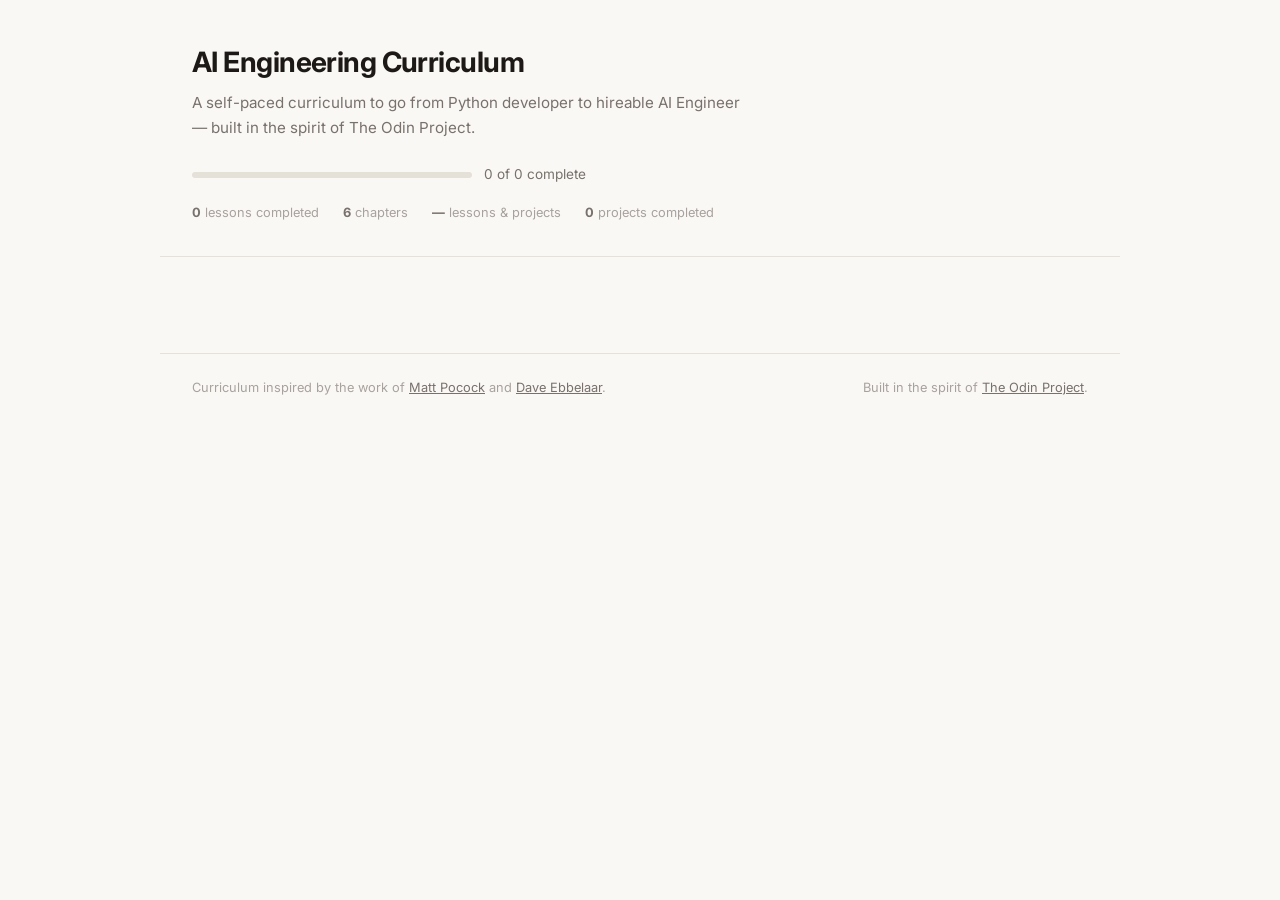
==== index.html @ b06a6607 "Add heading anchors, TOC sidebar, and fix projects-completed stat - Heading anchor links: h2/h3 in l" ====
<!DOCTYPE html>
<html lang="en">
<head>
  <meta charset="UTF-8">
  <meta name="viewport" content="width=device-width, initial-scale=1.0">
  <title>AI Engineering Curriculum</title>
  <script>if(localStorage.getItem('ai-curriculum-theme')==='dark')document.documentElement.classList.add('dark')</script>
  <link rel="preconnect" href="https://fonts.googleapis.com">
  <link rel="stylesheet" href="https://fonts.googleapis.com/css2?family=Inter:wght@400;500;600;700&display=swap">
  <style>
    :root {
      --text:        #1c1917;
      --text-muted:  #78716c;
      --text-light:  #a8a29e;
      --bg:          #faf8f5;
      --bg-alt:      #f0ede8;
      --bg-hover:    #e8e3dc;
      --border:      #e5e0d8;
      --accent:      #009485;
      --accent-dark: #007a6e;
      --success:     #16a34a;
      --success-bg:  #dcfce7;
      --success-fg:  #15803d;
      --project-bg:  #ede9fe;
      --project-fg:  #6d28d9;
      --lesson-bg:   #ccf0ec;
      --lesson-fg:   #007a6e;
      --font-ui:     'Inter', system-ui, -apple-system, sans-serif;
    }

    html.dark {
      --text:        #e2e8f0;
      --text-muted:  #94a3b8;
      --text-light:  #64748b;
      --bg:          #1f1f1e;
      --bg-alt:      #2a2a28;
      --bg-hover:    #333331;
      --border:      #3a3a38;
      --accent:      #009485;
      --accent-dark: #00c4b0;
      --success:     #4ade80;
      --success-bg:  #052e16;
      --success-fg:  #4ade80;
      --project-bg:  #1e1b4b;
      --project-fg:  #a78bfa;
      --lesson-bg:   #0a2420;
      --lesson-fg:   #009485;
    }

    *, *::before, *::after { box-sizing: border-box; margin: 0; padding: 0; }

    body {
      font-family: var(--font-ui);
      font-size: 16px;
      line-height: 1.6;
      color: var(--text);
      background: var(--bg);
      transition: background 0.2s, color 0.2s;
    }

    /* ── Theme toggle ── */
    .theme-toggle {
      position: fixed;
      top: 1rem;
      right: 1rem;
      width: 2.4rem;
      height: 2.4rem;
      border-radius: 50%;
      border: 1px solid var(--border);
      background: var(--bg-alt);
      color: var(--text-muted);
      font-size: 1rem;
      cursor: pointer;
      display: flex;
      align-items: center;
      justify-content: center;
      z-index: 200;
    }
    .theme-toggle:hover { background: var(--bg-hover); color: var(--text); }

    /* ── Site header ── */
    .site-header {
      border-bottom: 1px solid var(--border);
      padding: 2.5rem 2rem 2rem;
      max-width: 960px;
      margin: 0 auto;
    }

    .site-header h1 {
      font-size: 1.75rem;
      font-weight: 700;
      margin-bottom: 0.4rem;
      letter-spacing: -0.02em;
    }

    .site-header p {
      color: var(--text-muted);
      font-size: 0.95rem;
      max-width: 560px;
    }

    /* ── Progress bar ── */
    .progress-bar-wrap {
      margin-top: 1.5rem;
      display: flex;
      align-items: center;
      gap: 0.75rem;
      font-size: 0.85rem;
      color: var(--text-muted);
    }

    .progress-bar {
      flex: 1;
      max-width: 280px;
      height: 6px;
      background: var(--border);
      border-radius: 3px;
      overflow: hidden;
    }

    .progress-bar-fill {
      width: 0;
      height: 100%;
      background: var(--success);
      border-radius: 3px;
      transition: width 0.3s;
    }

    /* ── Main layout ── */
    .site-body {
      max-width: 960px;
      margin: 0 auto;
      padding: 2rem 2rem 4rem;
    }

    /* ── Chapter card ── */
    .chapter {
      margin-bottom: 1rem;
      border: 1px solid var(--border);
      border-radius: 8px;
      overflow: hidden;
    }

    .chapter-header {
      display: flex;
      align-items: center;
      gap: 1rem;
      padding: 1rem 1.25rem;
      background: var(--bg-alt);
      cursor: pointer;
      -webkit-user-select: none;
      user-select: none;
      border: none;
      width: 100%;
      text-align: left;
      font-family: var(--font-ui);
      color: var(--text);
    }

    .chapter-header:hover { background: var(--bg-hover); }

    .chapter-number {
      font-size: 0.7rem;
      font-weight: 700;
      text-transform: uppercase;
      letter-spacing: 0.1em;
      color: var(--text-light);
      flex-shrink: 0;
    }

    .chapter-title {
      font-size: 0.95rem;
      font-weight: 600;
      color: var(--text);
      flex: 1;
    }

    .chapter-status {
      font-size: 0.78rem;
      color: var(--text-light);
      flex-shrink: 0;
    }

    .chapter-chevron {
      font-size: 0.7rem;
      color: var(--text-light);
      transition: transform 0.2s;
      flex-shrink: 0;
    }

    .chapter.open .chapter-chevron { transform: rotate(90deg); }

    .chapter-body {
      display: none;
      border-top: 1px solid var(--border);
    }

    .chapter.open .chapter-body { display: block; }

    /* ── Chapter goal ── */
    .chapter-goal {
      padding: 0.85rem 1.25rem;
      font-size: 0.85rem;
      color: var(--text-muted);
      border-bottom: 1px solid var(--border);
      font-style: italic;
    }

    /* ── Topic ── */
    .topic { border-bottom: 1px solid var(--border); }
    .topic:last-child { border-bottom: none; }

    .topic-title {
      font-size: 0.7rem;
      font-weight: 700;
      text-transform: uppercase;
      letter-spacing: 0.08em;
      color: var(--text-light);
      padding: 0.7rem 1.25rem 0.35rem;
    }

    /* ── Item row ── */
    .item {
      display: flex;
      align-items: center;
      gap: 0.75rem;
      padding: 0.45rem 1.25rem 0.45rem 1.5rem;
    }

    .item:last-child { padding-bottom: 0.75rem; }

    .item-check {
      width: 18px;
      height: 18px;
      border: 2px solid var(--border);
      border-radius: 50%;
      flex-shrink: 0;
      display: flex;
      align-items: center;
      justify-content: center;
      font-size: 0.6rem;
      color: var(--success);
      background: var(--bg);
      transition: border-color 0.15s, background 0.15s;
    }

    .item.done .item-check {
      border-color: var(--success);
      background: var(--success-bg);
    }

    .item-badge {
      font-size: 0.65rem;
      font-weight: 700;
      text-transform: uppercase;
      letter-spacing: 0.07em;
      padding: 0.1em 0.5em;
      border-radius: 3px;
      flex-shrink: 0;
    }

    .badge-lesson         { background: var(--lesson-bg); color: var(--lesson-fg); }
    .badge-project        { background: var(--success-bg); color: var(--success-fg); }
    .badge-chapter-project{ background: var(--project-bg); color: var(--project-fg); }

    .item-link {
      font-size: 0.875rem;
      color: var(--accent);
      text-decoration: none;
      flex: 1;
    }

    .item-link:hover { color: var(--accent-dark); text-decoration: underline; }

    .item.locked .item-link  { color: var(--text-light); pointer-events: none; }
    .item.locked .item-badge { opacity: 0.4; }

    /* ── Planned chapter ── */
    .planned-note {
      padding: 1rem 1.25rem;
      font-size: 0.85rem;
      color: var(--text-light);
      font-style: italic;
    }

    /* ── Continue button ── */
    .continue-btn {
      display: none;
      align-items: center;
      gap: 0.35rem;
      background: var(--accent);
      color: #fff;
      text-decoration: none;
      border-radius: 4px;
      padding: 0.35rem 0.9rem;
      font-size: 0.82rem;
      font-weight: 600;
      white-space: nowrap;
      transition: background 0.15s;
    }
    .continue-btn:hover { background: var(--accent-dark); color: #fff; }
    .continue-btn.visible { display: inline-flex; }

    /* ── Site stats strip ── */
    .site-stats {
      margin-top: 1.1rem;
      display: flex;
      gap: 1.5rem;
      font-size: 0.8rem;
      color: var(--text-light);
    }
    .site-stats strong { color: var(--text-muted); }

    /* ── Site footer ── */
    .site-footer {
      max-width: 960px;
      margin: 0 auto;
      padding: 1.5rem 2rem 2.5rem;
      border-top: 1px solid var(--border);
      display: flex;
      align-items: center;
      justify-content: space-between;
      flex-wrap: wrap;
      gap: 0.75rem;
      font-size: 0.8rem;
      color: var(--text-light);
    }
    .site-footer a { color: var(--text-muted); }
    .site-footer a:hover { color: var(--accent); }
  </style>
</head>
<body>

<header class="site-header">
  <h1>AI Engineering Curriculum</h1>
  <p>A self-paced curriculum to go from Python developer to hireable AI Engineer — built in the spirit of The Odin Project.</p>
  <div class="progress-bar-wrap">
    <div class="progress-bar">
      <div class="progress-bar-fill" id="progress-fill"></div>
    </div>
    <span id="progress-label">0 of 0 complete</span>
    <a class="continue-btn" id="continue-btn" href="#">Continue →</a>
  </div>
  <div class="site-stats">
    <span><strong id="stat-done">0</strong> lessons completed</span>
    <span><strong>6</strong> chapters</span>
    <span><strong id="stat-total-lessons">—</strong> lessons &amp; projects</span>
    <span><strong id="stat-submissions">0</strong> projects completed</span>
  </div>
</header>

<main class="site-body" id="curriculum"></main>

<footer class="site-footer">
  <span>Curriculum inspired by the work of <a href="https://www.aihero.dev" target="_blank" rel="noopener">Matt Pocock</a> and <a href="https://www.daveebbelaar.com" target="_blank" rel="noopener">Dave Ebbelaar</a>.</span>
  <span>Built in the spirit of <a href="https://www.theodinproject.com" target="_blank" rel="noopener">The Odin Project</a>.</span>
</footer>

<script type="module">
  import { getProgress } from './assets/progress.js';
  import { initThemeToggle } from './assets/theme.js';
  initThemeToggle();

  const MANIFEST_URL = './assets/lesson-manifest.json';

  function isDone(item, progress) {
    const slug = item.file.replace('lessons/', '').replace('.html', '');
    return !!(progress[item.id] || progress[slug]);
  }

  async function init() {
    const manifest = await fetch(MANIFEST_URL).then(r => r.json());
    const progress  = getProgress();

    const container = document.getElementById('curriculum');
    let totalItems = 0;
    let doneItems  = 0;
    let doneProjects = 0;
    let firstIncomplete = null;

    manifest.chapters.forEach((chapter) => {
      const allItems = chapter.topics.flatMap(t => t.items);
      totalItems += allItems.length;
      const doneCh = allItems.filter(it => isDone(it, progress)).length;
      doneItems  += doneCh;
      doneProjects += allItems.filter(it => (it.type === 'project' || it.type === 'chapter-project') && isDone(it, progress)).length;

      if (!firstIncomplete) {
        firstIncomplete = allItems.find(it => !isDone(it, progress)) || null;
      }

      const isPlanned = chapter.status === 'planned';

      const el = document.createElement('div');
      el.className = 'chapter';
      el.innerHTML = `
        <button class="chapter-header" aria-expanded="false">
          <span class="chapter-number">Chapter ${chapter.number}</span>
          <span class="chapter-title">${chapter.title}</span>
          <span class="chapter-status">${isPlanned ? 'Coming soon' : `${doneCh}/${allItems.length}`}</span>
          <span class="chapter-chevron">▸</span>
        </button>
        <div class="chapter-body">
          ${chapter.goal ? `<div class="chapter-goal">${chapter.goal}</div>` : ''}
          ${isPlanned
            ? `<div class="planned-note">Lessons for this chapter will be added after Chapter ${chapter.number - 1} is complete.</div>`
            : chapter.topics.map(topic => renderTopic(topic, progress)).join('')
          }
        </div>
      `;

      el.querySelector('.chapter-header').addEventListener('click', () => {
        const open = el.classList.toggle('open');
        el.querySelector('.chapter-header').setAttribute('aria-expanded', open);
      });

      container.appendChild(el);
    });

    // Progress bar
    const pct = totalItems ? Math.round((doneItems / totalItems) * 100) : 0;
    document.getElementById('progress-fill').style.width = pct + '%';
    document.getElementById('progress-label').textContent = `${doneItems} of ${totalItems} complete`;

    // Stats strip
    document.getElementById('stat-done').textContent = doneItems;
    document.getElementById('stat-total-lessons').textContent = totalItems;
    document.getElementById('stat-submissions').textContent = doneProjects;

    // Continue button
    if (firstIncomplete) {
      const btn = document.getElementById('continue-btn');
      btn.href = './' + firstIncomplete.file;
      btn.classList.add('visible');
    }

    // Re-render on progress change
    window.addEventListener('progress-change', () => location.reload());
  }

function renderTopic(topic, progress) {
    const rows = topic.items.map(item => {
      const slug   = item.file.replace('lessons/', '').replace('.html', '');
      const done   = !!(progress[item.id] || progress[slug]);
      const badge  = item.type === 'chapter-project' ? 'chapter-project'
                   : item.type === 'project'         ? 'project'
                   :                                   'lesson';
      const label  = badge === 'chapter-project' ? 'Chapter Project'
                   : badge === 'project'          ? 'Project'
                   :                               'Lesson';
      return `
        <div class="item${done ? ' done' : ''}">
          <div class="item-check">${done ? '✓' : ''}</div>
          <span class="item-badge badge-${badge}">${label}</span>
          <a class="item-link" href="./${item.file}">${item.title}</a>
        </div>`;
    }).join('');

    return `
      <div class="topic">
        <div class="topic-title">${topic.title}</div>
        ${rows}
      </div>`;
  }

  init();
</script>

</body>
</html>
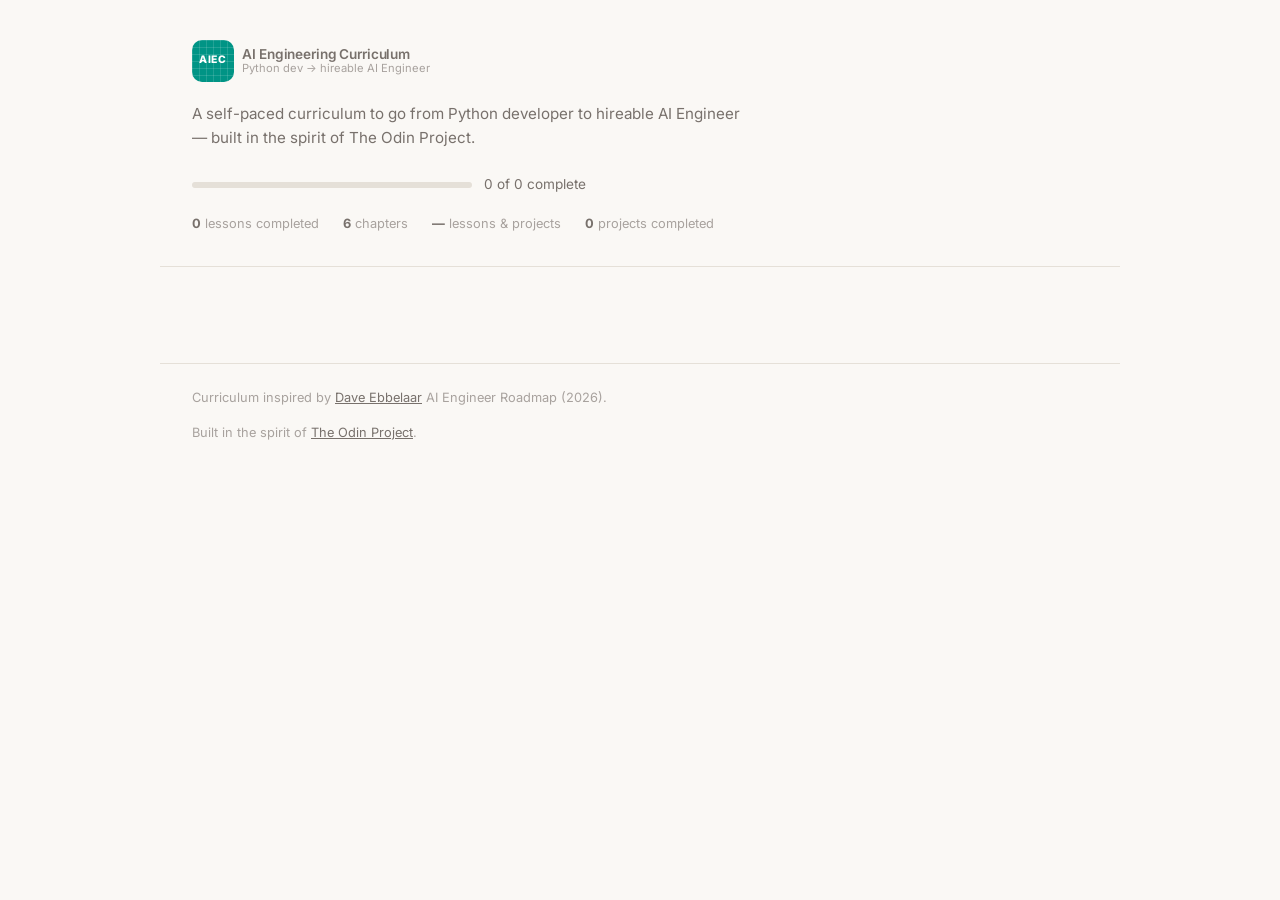
==== commit cc37bbec: "Ch1 corrections: fix token math, roles, Optional syntax, .beta, Claude structured outputs, broken li" ====
--- a/index.html
+++ b/index.html
@@ -1,53 +1,60 @@
 <!DOCTYPE html>
 <html lang="en">
+
 <head>
   <meta charset="UTF-8">
   <meta name="viewport" content="width=device-width, initial-scale=1.0">
   <title>AI Engineering Curriculum</title>
-  <script>if(localStorage.getItem('ai-curriculum-theme')==='dark')document.documentElement.classList.add('dark')</script>
+  <script>if (localStorage.getItem('ai-curriculum-theme') === 'dark') document.documentElement.classList.add('dark')</script>
   <link rel="preconnect" href="https://fonts.googleapis.com">
   <link rel="stylesheet" href="https://fonts.googleapis.com/css2?family=Inter:wght@400;500;600;700&display=swap">
   <style>
     :root {
-      --text:        #1c1917;
-      --text-muted:  #78716c;
-      --text-light:  #a8a29e;
-      --bg:          #faf8f5;
-      --bg-alt:      #f0ede8;
-      --bg-hover:    #e8e3dc;
-      --border:      #e5e0d8;
-      --accent:      #009485;
+      --text: #1c1917;
+      --text-muted: #78716c;
+      --text-light: #a8a29e;
+      --bg: #faf8f5;
+      --bg-alt: #f0ede8;
+      --bg-hover: #e8e3dc;
+      --border: #e5e0d8;
+      --accent: #009485;
       --accent-dark: #007a6e;
-      --success:     #16a34a;
-      --success-bg:  #dcfce7;
-      --success-fg:  #15803d;
-      --project-bg:  #ede9fe;
-      --project-fg:  #6d28d9;
-      --lesson-bg:   #ccf0ec;
-      --lesson-fg:   #007a6e;
-      --font-ui:     'Inter', system-ui, -apple-system, sans-serif;
+      --success: #16a34a;
+      --success-bg: #dcfce7;
+      --success-fg: #15803d;
+      --project-bg: #ede9fe;
+      --project-fg: #6d28d9;
+      --lesson-bg: #ccf0ec;
+      --lesson-fg: #007a6e;
+      --font-ui: 'Inter', system-ui, -apple-system, sans-serif;
     }
 
     html.dark {
-      --text:        #e2e8f0;
-      --text-muted:  #94a3b8;
-      --text-light:  #64748b;
-      --bg:          #1f1f1e;
-      --bg-alt:      #2a2a28;
-      --bg-hover:    #333331;
-      --border:      #3a3a38;
-      --accent:      #009485;
+      --text: #e2e8f0;
+      --text-muted: #94a3b8;
+      --text-light: #64748b;
+      --bg: #1f1f1e;
+      --bg-alt: #2a2a28;
+      --bg-hover: #333331;
+      --border: #3a3a38;
+      --accent: #009485;
       --accent-dark: #00c4b0;
-      --success:     #4ade80;
-      --success-bg:  #052e16;
-      --success-fg:  #4ade80;
-      --project-bg:  #1e1b4b;
-      --project-fg:  #a78bfa;
-      --lesson-bg:   #0a2420;
-      --lesson-fg:   #009485;
-    }
-
-    *, *::before, *::after { box-sizing: border-box; margin: 0; padding: 0; }
+      --success: #4ade80;
+      --success-bg: #052e16;
+      --success-fg: #4ade80;
+      --project-bg: #1e1b4b;
+      --project-fg: #a78bfa;
+      --lesson-bg: #0a2420;
+      --lesson-fg: #009485;
+    }
+
+    *,
+    *::before,
+    *::after {
+      box-sizing: border-box;
+      margin: 0;
+      padding: 0;
+    }
 
     body {
       font-family: var(--font-ui);
@@ -63,20 +70,71 @@
       position: fixed;
       top: 1rem;
       right: 1rem;
-      width: 2.4rem;
-      height: 2.4rem;
-      border-radius: 50%;
-      border: 1px solid var(--border);
+      width: 2.8rem;
+      height: 2.8rem;
+      border-radius: 8px;
+      border: 1.5px solid var(--border);
       background: var(--bg-alt);
       color: var(--text-muted);
-      font-size: 1rem;
       cursor: pointer;
       display: flex;
       align-items: center;
       justify-content: center;
       z-index: 200;
-    }
-    .theme-toggle:hover { background: var(--bg-hover); color: var(--text); }
+      box-shadow: 0 1px 4px rgba(0, 0, 0, 0.10);
+      transition: background 0.15s, box-shadow 0.15s;
+    }
+
+    .theme-toggle:hover {
+      background: var(--bg-hover);
+      color: var(--text);
+      box-shadow: 0 2px 6px rgba(0, 0, 0, 0.13);
+    }
+
+    /* ── Logo ── */
+    .site-logo {
+      display: inline-flex;
+      align-items: center;
+      gap: 0.55rem;
+      text-decoration: none;
+      margin-bottom: 1.25rem;
+    }
+
+    .logo-mark {
+      display: inline-flex;
+      align-items: center;
+      justify-content: center;
+      width: 2.6rem;
+      height: 2.6rem;
+      background-color: var(--accent);
+      background-image:
+        linear-gradient(rgba(255, 255, 255, 0.13) 1px, transparent 1px),
+        linear-gradient(90deg, rgba(255, 255, 255, 0.13) 1px, transparent 1px);
+      background-size: 7px 7px;
+      color: #fff;
+      font-size: 0.65rem;
+      font-weight: 800;
+      letter-spacing: 0.06em;
+      border-radius: 10px;
+      font-family: var(--font-ui);
+      flex-shrink: 0;
+    }
+
+    .logo-name {
+      font-size: 0.85rem;
+      font-weight: 600;
+      color: var(--text-muted);
+      letter-spacing: -0.01em;
+      line-height: 1.2;
+    }
+
+    .logo-name small {
+      display: block;
+      font-size: 0.7rem;
+      font-weight: 400;
+      color: var(--text-light);
+      letter-spacing: 0;
+    }
 
     /* ── Site header ── */
     .site-header {
@@ -97,6 +155,25 @@
       color: var(--text-muted);
       font-size: 0.95rem;
       max-width: 560px;
+    }
+
+    /* ── GitHub / repo banner ── */
+    .repo-banner {
+      display: flex;
+      align-items: center;
+      gap: 0.45rem;
+      font-size: 0.8rem;
+      color: var(--text-light);
+    }
+
+    .repo-banner a {
+      color: var(--accent);
+      text-decoration: none;
+      font-weight: 500;
+    }
+
+    .repo-banner a:hover {
+      text-decoration: underline;
     }
 
     /* ── Progress bar ── */
@@ -157,7 +234,9 @@
       color: var(--text);
     }
 
-    .chapter-header:hover { background: var(--bg-hover); }
+    .chapter-header:hover {
+      background: var(--bg-hover);
+    }
 
     .chapter-number {
       font-size: 0.7rem;
@@ -188,14 +267,18 @@
       flex-shrink: 0;
     }
 
-    .chapter.open .chapter-chevron { transform: rotate(90deg); }
+    .chapter.open .chapter-chevron {
+      transform: rotate(90deg);
+    }
 
     .chapter-body {
       display: none;
       border-top: 1px solid var(--border);
     }
 
-    .chapter.open .chapter-body { display: block; }
+    .chapter.open .chapter-body {
+      display: block;
+    }
 
     /* ── Chapter goal ── */
     .chapter-goal {
@@ -207,8 +290,13 @@
     }
 
     /* ── Topic ── */
-    .topic { border-bottom: 1px solid var(--border); }
-    .topic:last-child { border-bottom: none; }
+    .topic {
+      border-bottom: 1px solid var(--border);
+    }
+
+    .topic:last-child {
+      border-bottom: none;
+    }
 
     .topic-title {
       font-size: 0.7rem;
@@ -227,7 +315,9 @@
       padding: 0.45rem 1.25rem 0.45rem 1.5rem;
     }
 
-    .item:last-child { padding-bottom: 0.75rem; }
+    .item:last-child {
+      padding-bottom: 0.75rem;
+    }
 
     .item-check {
       width: 18px;
@@ -259,9 +349,20 @@
       flex-shrink: 0;
     }
 
-    .badge-lesson         { background: var(--lesson-bg); color: var(--lesson-fg); }
-    .badge-project        { background: var(--success-bg); color: var(--success-fg); }
-    .badge-chapter-project{ background: var(--project-bg); color: var(--project-fg); }
+    .badge-lesson {
+      background: var(--lesson-bg);
+      color: var(--lesson-fg);
+    }
+
+    .badge-project {
+      background: var(--success-bg);
+      color: var(--success-fg);
+    }
+
+    .badge-chapter-project {
+      background: var(--project-bg);
+      color: var(--project-fg);
+    }
 
     .item-link {
       font-size: 0.875rem;
@@ -270,10 +371,19 @@
       flex: 1;
     }
 
-    .item-link:hover { color: var(--accent-dark); text-decoration: underline; }
-
-    .item.locked .item-link  { color: var(--text-light); pointer-events: none; }
-    .item.locked .item-badge { opacity: 0.4; }
+    .item-link:hover {
+      color: var(--accent-dark);
+      text-decoration: underline;
+    }
+
+    .item.locked .item-link {
+      color: var(--text-light);
+      pointer-events: none;
+    }
+
+    .item.locked .item-badge {
+      opacity: 0.4;
+    }
 
     /* ── Planned chapter ── */
     .planned-note {
@@ -286,20 +396,43 @@
     /* ── Continue button ── */
     .continue-btn {
       display: none;
-      align-items: center;
-      gap: 0.35rem;
+      flex-direction: column;
+      align-items: flex-start;
+      gap: 0.05rem;
       background: var(--accent);
       color: #fff;
       text-decoration: none;
       border-radius: 4px;
-      padding: 0.35rem 0.9rem;
-      font-size: 0.82rem;
+      padding: 0.38rem 0.9rem 0.42rem;
+      transition: background 0.15s;
+      max-width: 220px;
+    }
+
+    .continue-btn:hover {
+      background: var(--accent-dark);
+      color: #fff;
+    }
+
+    .continue-btn.visible {
+      display: inline-flex;
+    }
+
+    .cb-label {
+      font-size: 0.63rem;
+      font-weight: 600;
+      text-transform: uppercase;
+      letter-spacing: 0.06em;
+      opacity: 0.78;
+    }
+
+    .cb-title {
+      font-size: 0.8rem;
       font-weight: 600;
       white-space: nowrap;
-      transition: background 0.15s;
-    }
-    .continue-btn:hover { background: var(--accent-dark); color: #fff; }
-    .continue-btn.visible { display: inline-flex; }
+      overflow: hidden;
+      text-overflow: ellipsis;
+      max-width: 200px;
+    }
 
     /* ── Site stats strip ── */
     .site-stats {
@@ -309,7 +442,10 @@
       font-size: 0.8rem;
       color: var(--text-light);
     }
-    .site-stats strong { color: var(--text-muted); }
+
+    .site-stats strong {
+      color: var(--text-muted);
+    }
 
     /* ── Site footer ── */
     .site-footer {
@@ -318,87 +454,107 @@
       padding: 1.5rem 2rem 2.5rem;
       border-top: 1px solid var(--border);
       display: flex;
-      align-items: center;
+      flex-direction: column;
+      gap: 0.9rem;
+      font-size: 0.8rem;
+      color: var(--text-light);
+    }
+
+    .footer-credits {
+      display: flex;
       justify-content: space-between;
       flex-wrap: wrap;
-      gap: 0.75rem;
-      font-size: 0.8rem;
-      color: var(--text-light);
-    }
-    .site-footer a { color: var(--text-muted); }
-    .site-footer a:hover { color: var(--accent); }
+      gap: 0.5rem;
+    }
+
+    .site-footer a {
+      color: var(--text-muted);
+    }
+
+    .site-footer a:hover {
+      color: var(--accent);
+    }
   </style>
 </head>
+
 <body>
 
-<header class="site-header">
-  <h1>AI Engineering Curriculum</h1>
-  <p>A self-paced curriculum to go from Python developer to hireable AI Engineer — built in the spirit of The Odin Project.</p>
-  <div class="progress-bar-wrap">
-    <div class="progress-bar">
-      <div class="progress-bar-fill" id="progress-fill"></div>
+  <header class="site-header">
+    <a class="site-logo" href="./">
+      <span class="logo-mark">AIEC</span>
+      <span class="logo-name">AI Engineering Curriculum<small>Python dev → hireable AI Engineer</small></span>
+    </a>
+    <p>A self-paced curriculum to go from Python developer to hireable AI Engineer — built in the spirit of The Odin
+      Project.</p>
+    <div class="progress-bar-wrap">
+      <div class="progress-bar">
+        <div class="progress-bar-fill" id="progress-fill"></div>
+      </div>
+      <span id="progress-label">0 of 0 complete</span>
+      <a class="continue-btn" id="continue-btn" href="#">Continue →</a>
     </div>
-    <span id="progress-label">0 of 0 complete</span>
-    <a class="continue-btn" id="continue-btn" href="#">Continue →</a>
-  </div>
-  <div class="site-stats">
-    <span><strong id="stat-done">0</strong> lessons completed</span>
-    <span><strong>6</strong> chapters</span>
-    <span><strong id="stat-total-lessons">—</strong> lessons &amp; projects</span>
-    <span><strong id="stat-submissions">0</strong> projects completed</span>
-  </div>
-</header>
-
-<main class="site-body" id="curriculum"></main>
-
-<footer class="site-footer">
-  <span>Curriculum inspired by the work of <a href="https://www.aihero.dev" target="_blank" rel="noopener">Matt Pocock</a> and <a href="https://www.daveebbelaar.com" target="_blank" rel="noopener">Dave Ebbelaar</a>.</span>
-  <span>Built in the spirit of <a href="https://www.theodinproject.com" target="_blank" rel="noopener">The Odin Project</a>.</span>
-</footer>
-
-<script type="module">
-  import { getProgress } from './assets/progress.js';
-  import { initThemeToggle } from './assets/theme.js';
-  initThemeToggle();
-
-  const MANIFEST_URL = './assets/lesson-manifest.json';
-
-  function isDone(item, progress) {
-    const slug = item.file.replace('lessons/', '').replace('.html', '');
-    return !!(progress[item.id] || progress[slug]);
-  }
-
-  async function init() {
-    const manifest = await fetch(MANIFEST_URL).then(r => r.json());
-    const progress  = getProgress();
-
-    const container = document.getElementById('curriculum');
-    let totalItems = 0;
-    let doneItems  = 0;
-    let doneProjects = 0;
-    let firstIncomplete = null;
-
-    manifest.chapters.forEach((chapter) => {
-      const allItems = chapter.topics.flatMap(t => t.items);
-      totalItems += allItems.length;
-      const doneCh = allItems.filter(it => isDone(it, progress)).length;
-      doneItems  += doneCh;
-      doneProjects += allItems.filter(it => (it.type === 'project' || it.type === 'chapter-project') && isDone(it, progress)).length;
-
-      if (!firstIncomplete) {
-        firstIncomplete = allItems.find(it => !isDone(it, progress)) || null;
-      }
-
-      const isPlanned = chapter.status === 'planned';
-
-      const el = document.createElement('div');
-      el.className = 'chapter';
-      el.innerHTML = `
+    <div class="site-stats">
+      <span><strong id="stat-done">0</strong> lessons completed</span>
+      <span><strong>6</strong> chapters</span>
+      <span><strong id="stat-total-lessons">—</strong> lessons &amp; projects</span>
+      <span><strong id="stat-submissions">0</strong> projects completed</span>
+    </div>
+  </header>
+
+  <main class="site-body" id="curriculum"></main>
+
+  <footer class="site-footer">
+    <span>Curriculum inspired by <a
+        href="https://github.com/daveebbelaar/ai-cookbook/blob/main/roadmaps/ai-engineer-2026.md" target="_blank"
+        rel="noopener">Dave Ebbelaar</a>
+      AI Engineer Roadmap (2026).</span>
+    <span>Built in the spirit of <a href="https://www.theodinproject.com" target="_blank" rel="noopener">The Odin
+        Project</a>.</span>
+  </footer>
+
+  <script type="module">
+    import { getProgress } from './assets/progress.js';
+    import { initThemeToggle } from './assets/theme.js';
+    initThemeToggle();
+
+    const MANIFEST_URL = './assets/lesson-manifest.json';
+
+    function isDone(item, progress) {
+      const slug = item.file.replace('lessons/', '').replace('.html', '');
+      return !!(progress[item.id] || progress[slug]);
+    }
+
+    async function init() {
+      const manifest = await fetch(MANIFEST_URL).then(r => r.json());
+      const progress = getProgress();
+
+      const container = document.getElementById('curriculum');
+      let totalItems = 0;
+      let doneItems = 0;
+      let doneProjects = 0;
+      let firstIncomplete = null;
+
+      manifest.chapters.forEach((chapter) => {
+        const allItems = chapter.topics.flatMap(t => t.items);
+        totalItems += allItems.length;
+        const doneCh = allItems.filter(it => isDone(it, progress)).length;
+        doneItems += doneCh;
+        doneProjects += allItems.filter(it => (it.type === 'project' || it.type === 'chapter-project') && isDone(it, progress)).length;
+
+        if (!firstIncomplete) {
+          firstIncomplete = allItems.find(it => !isDone(it, progress)) || null;
+        }
+
+        const isPlanned = chapter.status === 'planned';
+
+        const el = document.createElement('div');
+        el.className = 'chapter';
+        el.innerHTML = `
         <button class="chapter-header" aria-expanded="false">
           <span class="chapter-number">Chapter ${chapter.number}</span>
           <span class="chapter-title">${chapter.title}</span>
           <span class="chapter-status">${isPlanned ? 'Coming soon' : `${doneCh}/${allItems.length}`}</span>
-          <span class="chapter-chevron">▸</span>
+          <span class="chapter-chevron"><svg width="12" height="12" viewBox="0 0 12 12" fill="none" aria-hidden="true"><path d="M4.5 3L7.5 6L4.5 9" stroke="currentColor" stroke-width="1.75" stroke-linecap="round" stroke-linejoin="round"/></svg></span>
         </button>
         <div class="chapter-body">
           ${chapter.goal ? `<div class="chapter-goal">${chapter.goal}</div>` : ''}
@@ -409,62 +565,63 @@
         </div>
       `;
 
-      el.querySelector('.chapter-header').addEventListener('click', () => {
-        const open = el.classList.toggle('open');
-        el.querySelector('.chapter-header').setAttribute('aria-expanded', open);
+        el.querySelector('.chapter-header').addEventListener('click', () => {
+          const open = el.classList.toggle('open');
+          el.querySelector('.chapter-header').setAttribute('aria-expanded', open);
+        });
+
+        container.appendChild(el);
       });
 
-      container.appendChild(el);
-    });
-
-    // Progress bar
-    const pct = totalItems ? Math.round((doneItems / totalItems) * 100) : 0;
-    document.getElementById('progress-fill').style.width = pct + '%';
-    document.getElementById('progress-label').textContent = `${doneItems} of ${totalItems} complete`;
-
-    // Stats strip
-    document.getElementById('stat-done').textContent = doneItems;
-    document.getElementById('stat-total-lessons').textContent = totalItems;
-    document.getElementById('stat-submissions').textContent = doneProjects;
-
-    // Continue button
-    if (firstIncomplete) {
-      const btn = document.getElementById('continue-btn');
-      btn.href = './' + firstIncomplete.file;
-      btn.classList.add('visible');
-    }
-
-    // Re-render on progress change
-    window.addEventListener('progress-change', () => location.reload());
-  }
-
-function renderTopic(topic, progress) {
-    const rows = topic.items.map(item => {
-      const slug   = item.file.replace('lessons/', '').replace('.html', '');
-      const done   = !!(progress[item.id] || progress[slug]);
-      const badge  = item.type === 'chapter-project' ? 'chapter-project'
-                   : item.type === 'project'         ? 'project'
-                   :                                   'lesson';
-      const label  = badge === 'chapter-project' ? 'Chapter Project'
-                   : badge === 'project'          ? 'Project'
-                   :                               'Lesson';
-      return `
+      // Progress bar
+      const pct = totalItems ? Math.round((doneItems / totalItems) * 100) : 0;
+      document.getElementById('progress-fill').style.width = pct + '%';
+      document.getElementById('progress-label').textContent = `${doneItems} of ${totalItems} complete`;
+
+      // Stats strip
+      document.getElementById('stat-done').textContent = doneItems;
+      document.getElementById('stat-total-lessons').textContent = totalItems;
+      document.getElementById('stat-submissions').textContent = doneProjects;
+
+      // Continue button
+      if (firstIncomplete) {
+        const btn = document.getElementById('continue-btn');
+        btn.href = './' + firstIncomplete.file;
+        btn.classList.add('visible');
+      }
+
+      // Re-render on progress change
+      window.addEventListener('progress-change', () => location.reload());
+    }
+
+    function renderTopic(topic, progress) {
+      const rows = topic.items.map(item => {
+        const slug = item.file.replace('lessons/', '').replace('.html', '');
+        const done = !!(progress[item.id] || progress[slug]);
+        const badge = item.type === 'chapter-project' ? 'chapter-project'
+          : item.type === 'project' ? 'project'
+            : 'lesson';
+        const label = badge === 'chapter-project' ? 'Chapter Project'
+          : badge === 'project' ? 'Project'
+            : 'Lesson';
+        return `
         <div class="item${done ? ' done' : ''}">
-          <div class="item-check">${done ? '✓' : ''}</div>
+          <div class="item-check">${done ? '<svg width="10" height="10" viewBox="0 0 10 10" fill="none" aria-hidden="true"><path d="M1.5 5L4 7.5L8.5 2.5" stroke="currentColor" stroke-width="1.75" stroke-linecap="round" stroke-linejoin="round"/></svg>' : ''}</div>
           <span class="item-badge badge-${badge}">${label}</span>
           <a class="item-link" href="./${item.file}">${item.title}</a>
         </div>`;
-    }).join('');
-
-    return `
+      }).join('');
+
+      return `
       <div class="topic">
         <div class="topic-title">${topic.title}</div>
         ${rows}
       </div>`;
-  }
-
-  init();
-</script>
+    }
+
+    init();
+  </script>
 
 </body>
-</html>
+
+</html>
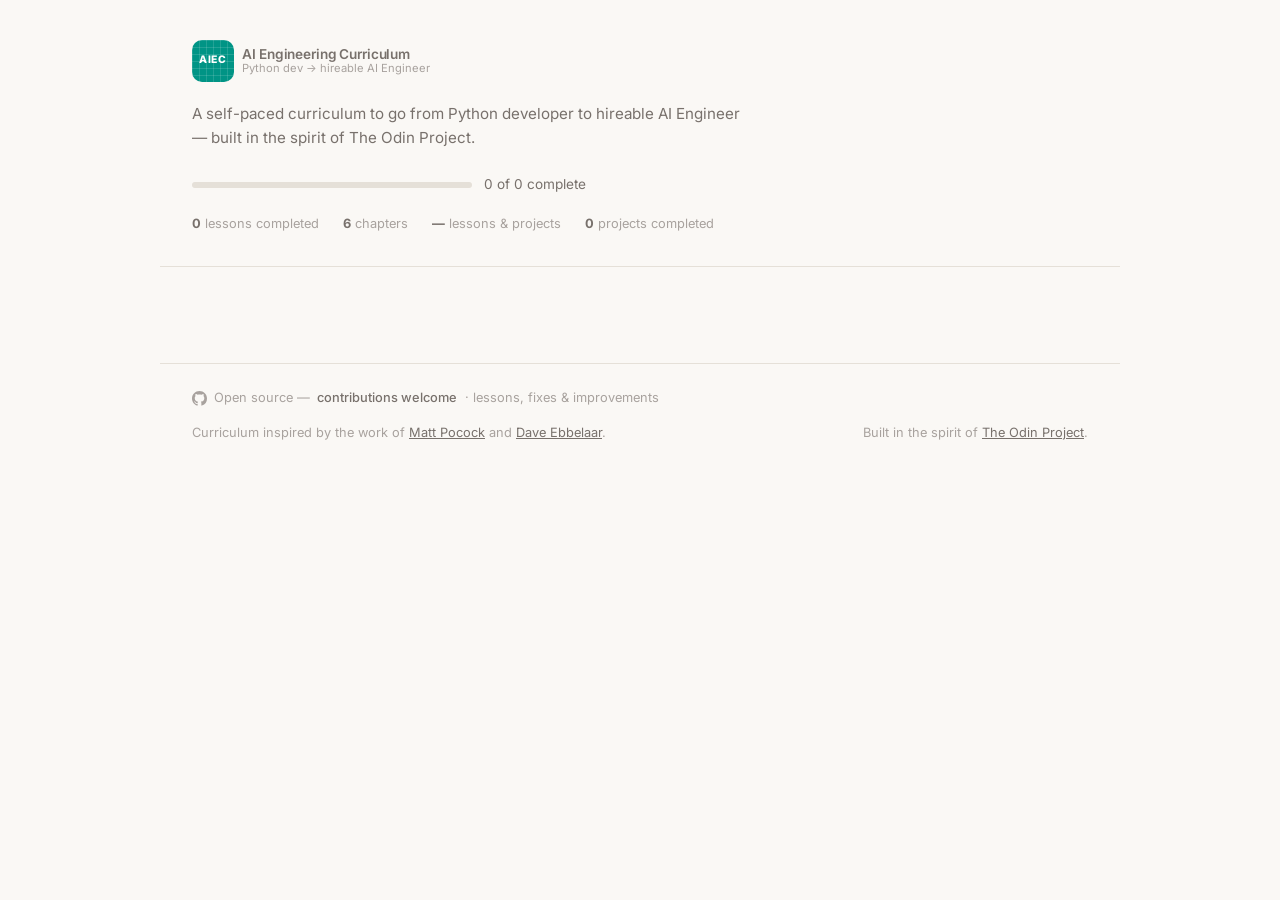
==== commit a0efcb2f: "Restore two-line continue button and GitHub footer banner lost in reformatting" ====
--- a/index.html
+++ b/index.html
@@ -393,6 +393,17 @@
       font-style: italic;
     }
 
+    /* ── GitHub / repo banner ── */
+    .repo-banner {
+      display: flex;
+      align-items: center;
+      gap: 0.45rem;
+      font-size: 0.8rem;
+      color: var(--text-light);
+    }
+    .repo-banner a { color: var(--accent); text-decoration: none; font-weight: 500; }
+    .repo-banner a:hover { text-decoration: underline; }
+
     /* ── Continue button ── */
     .continue-btn {
       display: none;
@@ -504,12 +515,14 @@
   <main class="site-body" id="curriculum"></main>
 
   <footer class="site-footer">
-    <span>Curriculum inspired by <a
-        href="https://github.com/daveebbelaar/ai-cookbook/blob/main/roadmaps/ai-engineer-2026.md" target="_blank"
-        rel="noopener">Dave Ebbelaar</a>
-      AI Engineer Roadmap (2026).</span>
-    <span>Built in the spirit of <a href="https://www.theodinproject.com" target="_blank" rel="noopener">The Odin
-        Project</a>.</span>
+    <div class="repo-banner">
+      <svg width="15" height="15" viewBox="0 0 16 16" fill="currentColor" aria-hidden="true"><path d="M8 0C3.58 0 0 3.58 0 8c0 3.54 2.29 6.53 5.47 7.59.4.07.55-.17.55-.38 0-.19-.01-.82-.01-1.49-2.01.37-2.53-.49-2.69-.94-.09-.23-.48-.94-.82-1.13-.28-.15-.68-.52-.01-.53.63-.01 1.08.58 1.23.82.72 1.21 1.87.87 2.33.66.07-.52.28-.87.51-1.07-1.78-.2-3.64-.89-3.64-3.95 0-.87.31-1.59.82-2.15-.08-.2-.36-1.02.08-2.12 0 0 .67-.21 2.2.82.64-.18 1.32-.27 2-.27.68 0 1.36.09 2 .27 1.53-1.04 2.2-.82 2.2-.82.44 1.1.16 1.92.08 2.12.51.56.82 1.27.82 2.15 0 3.07-1.87 3.75-3.65 3.95.29.25.54.73.54 1.48 0 1.07-.01 1.93-.01 2.2 0 .21.15.46.55.38A8.013 8.013 0 0016 8c0-4.42-3.58-8-8-8z"/></svg>
+      Open source — <a href="https://github.com/SuperMo0/ai-engineering-curriculum" target="_blank" rel="noopener">contributions welcome</a> &middot; lessons, fixes &amp; improvements
+    </div>
+    <div class="footer-credits">
+      <span>Curriculum inspired by the work of <a href="https://www.aihero.dev" target="_blank" rel="noopener">Matt Pocock</a> and <a href="https://www.daveebbelaar.com" target="_blank" rel="noopener">Dave Ebbelaar</a>.</span>
+      <span>Built in the spirit of <a href="https://www.theodinproject.com" target="_blank" rel="noopener">The Odin Project</a>.</span>
+    </div>
   </footer>
 
   <script type="module">
@@ -587,6 +600,15 @@
       if (firstIncomplete) {
         const btn = document.getElementById('continue-btn');
         btn.href = './' + firstIncomplete.file;
+        const label = document.createElement('span');
+        label.className = 'cb-label';
+        label.textContent = 'Continue →';
+        const title = document.createElement('span');
+        title.className = 'cb-title';
+        title.textContent = firstIncomplete.title;
+        btn.innerHTML = '';
+        btn.appendChild(label);
+        btn.appendChild(title);
         btn.classList.add('visible');
       }
 
